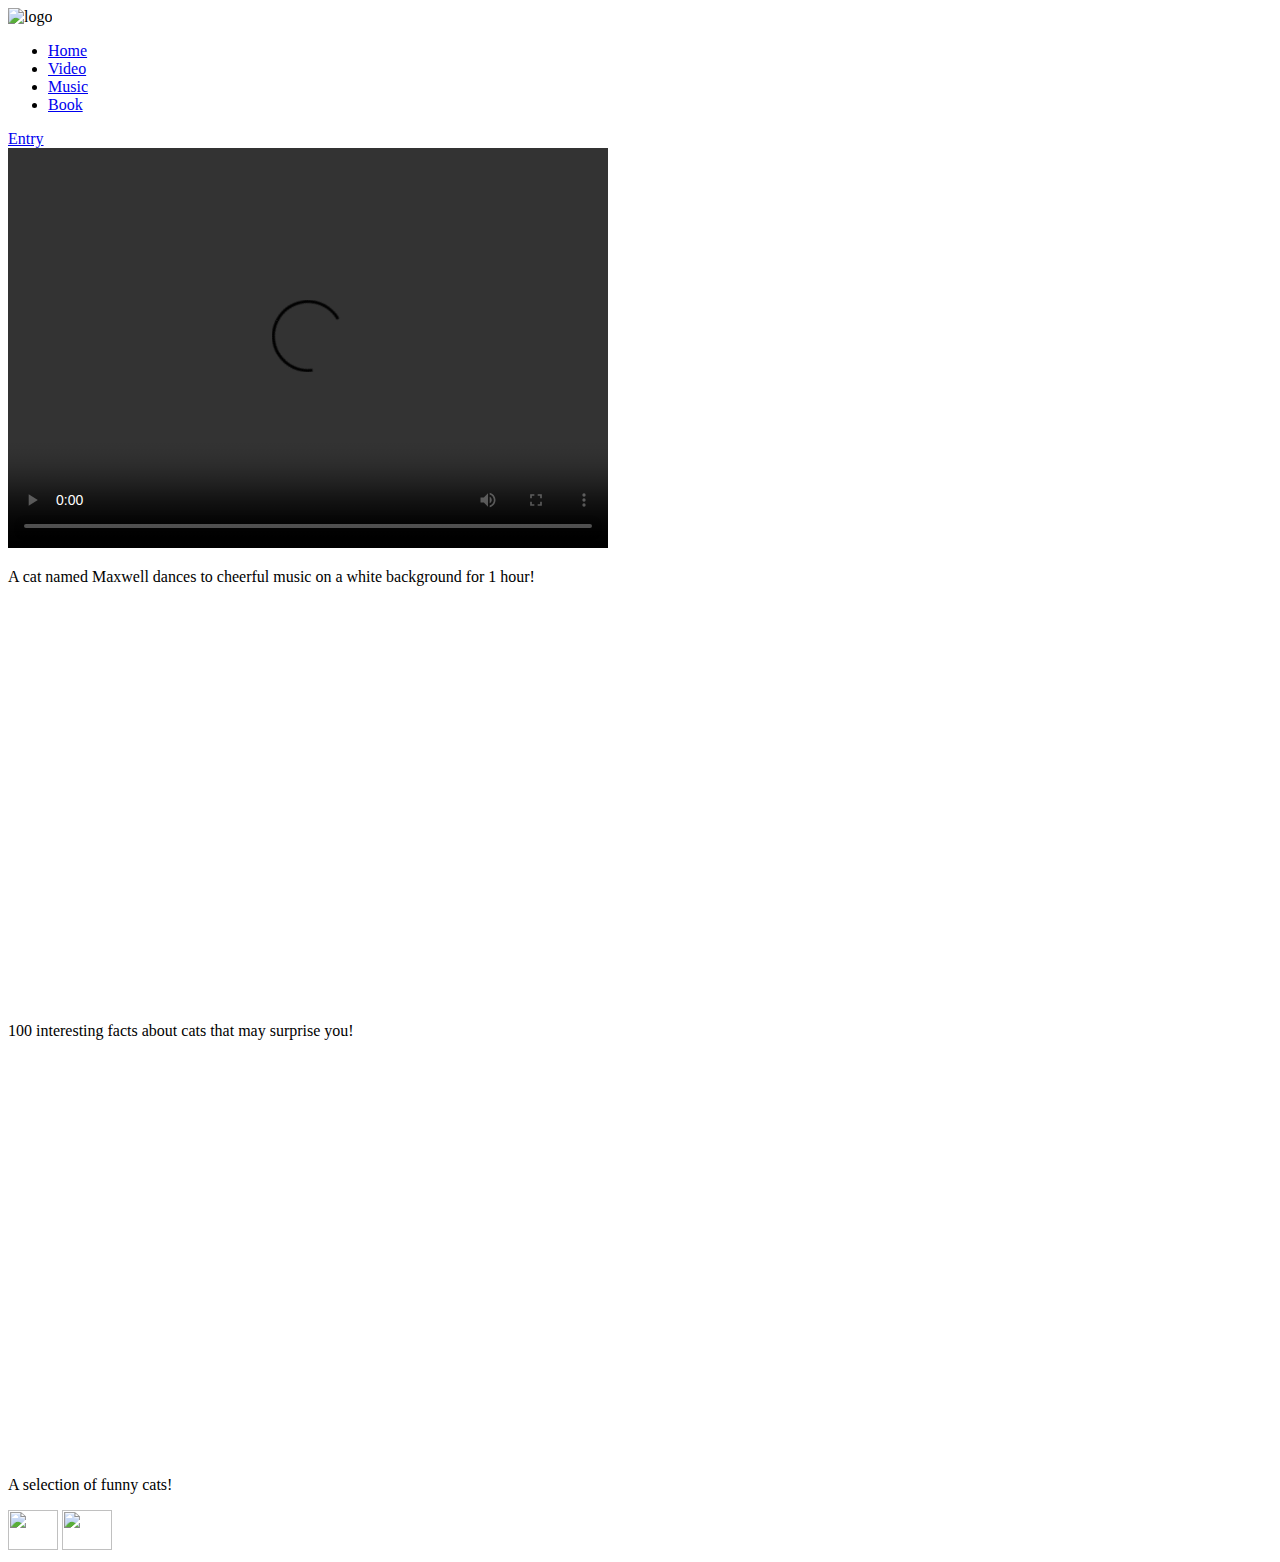
==== video.html @ 9032bfc2 "Add files via upload" ====
<!DOCTYPE html>
<html lang="en">
<head>
    <meta charset="UTF-8">
    <meta name="viewport" content="width=device-width, initial-scale=1.0">
    <link rel = "stylesheet" href = "./src/style.css">
    <title>Document</title>
</head>
<body>
    <nav class = "navbar">
        <img src = "./src/public/Logo.jpg" width = 60 height = 60 alt = "logo">
        <ul>
            <li><a href = "index.html">Home</a></li>
            <li><a href = "video.html">Video</a></li>
            <li><a href = "audio.html">Music</a></li>
            <li><a href = "book.html">Book</a></li>
        </ul>
        <div><a href = "https://ku.edu.kz">Entry</a></div>
    </nav>
    <main class = "container-video">
        <section class = video1>
            <video src = "./src/public/MAXWELL.mp4" controls width = 600 height = 400></video>
                <p>A cat named Maxwell dances to cheerful music on a white background for 1 hour!</p>
        </section>
        <section class = "video2">
            <iframe width="600" height="400" src="https://www.youtube.com/embed/5P6JohWZFQY"
            title="YouTube video player" frameborder="0" 
            allow="accelerometer; autoplay; clipboard-write; encrypted-media; gyroscope; picture-in-picture; web-share" 
            referrerpolicy="strict-origin-when-cross-origin" allowfullscreen></iframe>
            <p>100 interesting facts about cats that may surprise you!</p>
        </section>
        <section class = "video3">
            <iframe width="600" height="400" src="https://www.youtube.com/embed/av4sEcTS8QA"
            title="YouTube video player" frameborder="0" 
            allow="accelerometer; autoplay; clipboard-write; encrypted-media; gyroscope; picture-in-picture; web-share" 
            referrerpolicy="strict-origin-when-cross-origin" allowfullscreen></iframe>
            <p>A selection of funny cats!</p>
        </section>
    </main>

    <footer>
        <a href = "https://www.youtube.com/@Radiohead"><img src = "./src/public/youtube.png" width = 50 height = 40></a>
        <a href = "https://www.instagram.com/ayowddd_0"><img src = "./src/public/instagram.jpg" width = 50 height = 40></a>
    </footer>
</body>
</html>
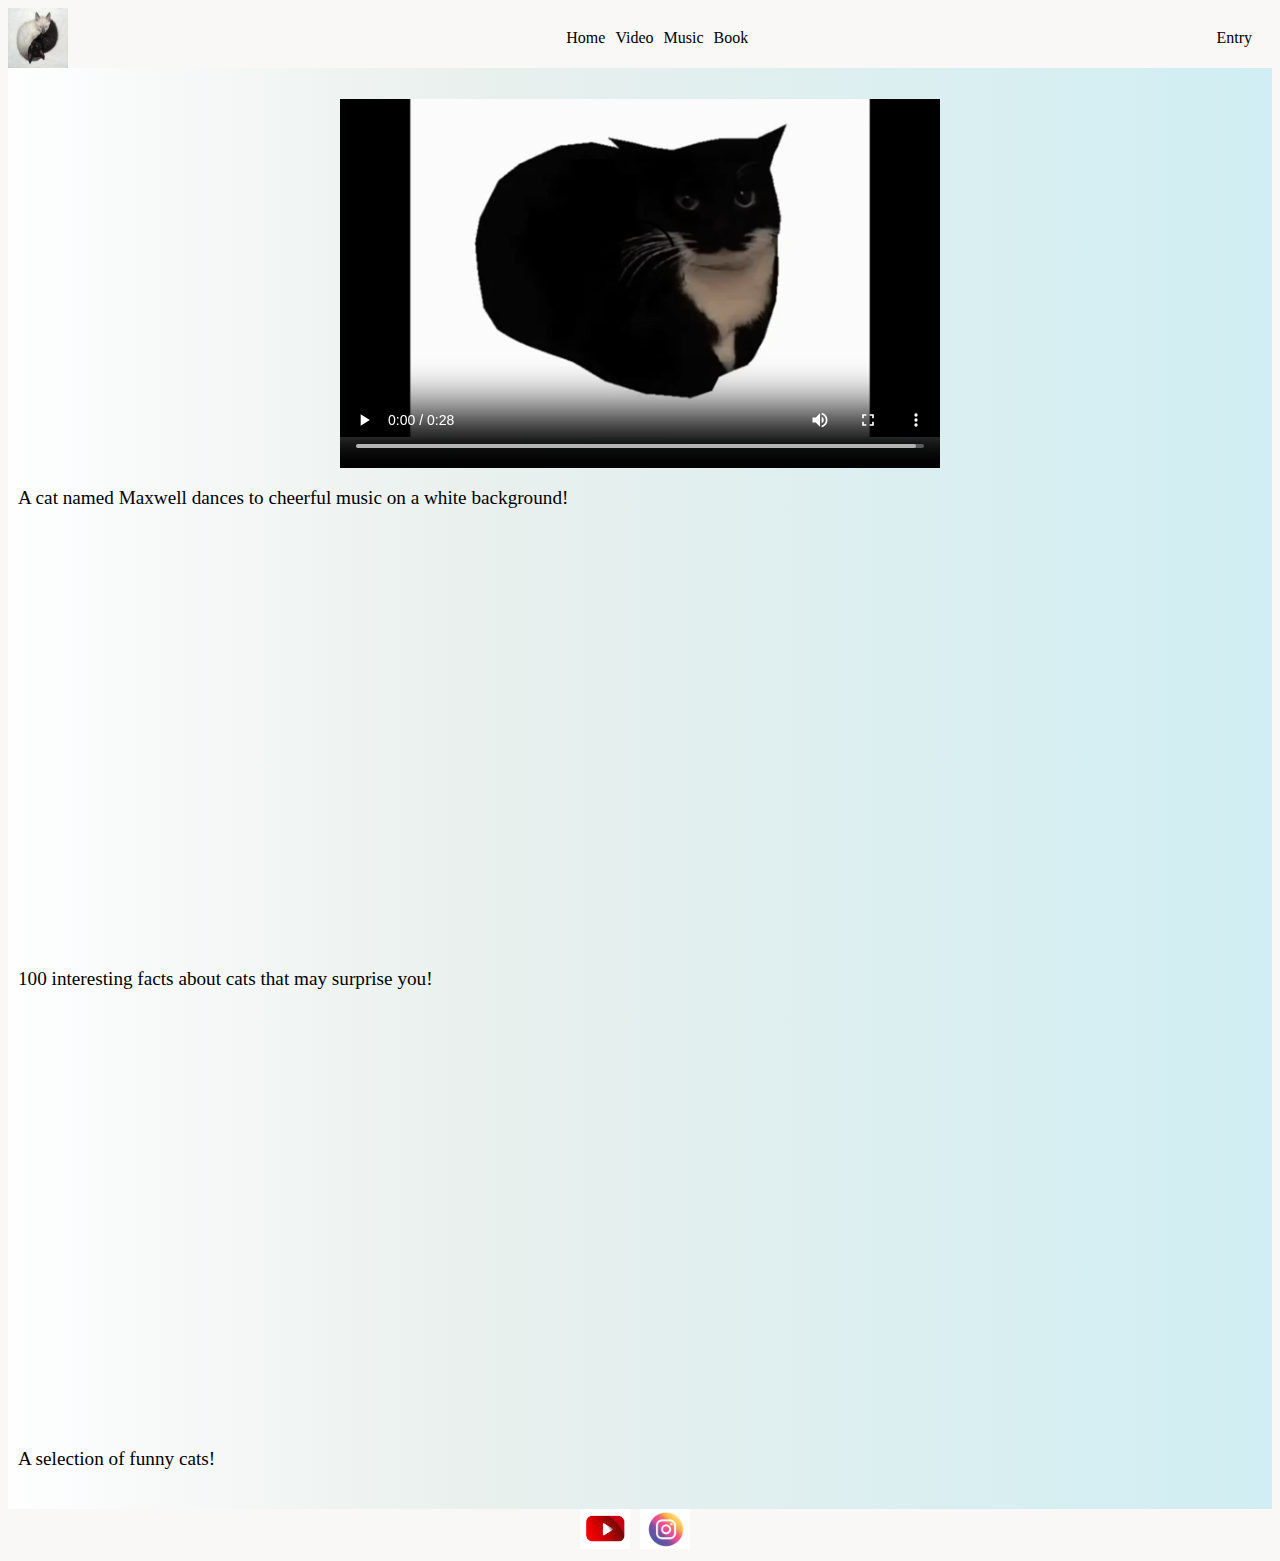
==== commit f3ed615e: "video.html" ====
--- a/video.html
+++ b/video.html
@@ -20,7 +20,7 @@
     <main class = "container-video">
         <section class = video1>
             <video src = "./src/public/MAXWELL.mp4" controls width = 600 height = 400></video>
-                <p>A cat named Maxwell dances to cheerful music on a white background for 1 hour!</p>
+                <p>A cat named Maxwell dances to cheerful music on a white background!</p>
         </section>
         <section class = "video2">
             <iframe width="600" height="400" src="https://www.youtube.com/embed/5P6JohWZFQY"
@@ -43,4 +43,4 @@
         <a href = "https://www.instagram.com/ayowddd_0"><img src = "./src/public/instagram.jpg" width = 50 height = 40></a>
     </footer>
 </body>
-</html>+</html>
--- a/src/style.css
+++ b/src/style.css
@@ -0,0 +1,285 @@
+.navbar {
+    display: flex; /* Устанавливает контейнер .navbar как flex-контейнер, 
+    позволяя его дочерним элементам располагаться в одной линии */
+    flex-direction: row; /* Располагает дочерние элементы .navbar в строку (по горизонтали) */
+    justify-content: space-between; /* Распределяет дочерние элементы .navbar равномерно, 
+    с максимальным пространством между ними */
+    background-color: #faf7f7; /* Устанавливает фоновый цвет для .navbar */
+}
+
+.navbar ul {
+    display: flex; /* Устанавливает контейнер ul как flex-контейнер для его дочерних элементов (li) */
+    flex-direction: row; /* Располагает элементы списка (li) в строку (по горизонтали) */
+    list-style: none; /* Убирает маркеры списка */
+    margin: 0; /* Убирает внешний отступ у списка */
+}
+
+.navbar ul li {
+    display: flex; /* Устанавливает каждый элемент списка (li) как flex-контейнер для его содержимого */
+    margin-right: 10px; /* Добавляет отступ справа у каждого элемента списка */
+}
+
+.navbar ul li:hover {
+    background-color: #7cc6e5; /* Изменяет фоновый цвет элемента списка при наведении курсора */
+    border-radius: 20%; /* Скругляет углы элемента списка при наведении курсора */
+}
+
+.navbar ul li a {
+    text-decoration: none; /* Убирает подчеркивание у ссылок */
+    color: black; /* Устанавливает цвет текста ссылок черным */
+    margin: auto; /* Центрирует текст внутри элемента списка */
+}
+
+.navbar div {
+    display: flex; /* Устанавливает div как flex-контейнер */
+    margin-right: 20px; /* Добавляет отступ справа у div */
+}
+
+.navbar div a {
+    text-decoration: none; /* Убирает подчеркивание у ссылок в div */
+    color: black; /* Устанавливает цвет текста ссылок черным */
+    margin: auto; /* Центрирует текст внутри div */
+}
+
+.navbar div:hover {
+    background-color: #7cc6e5; /* Изменяет фоновый цвет div при наведении курсора */
+    border-radius: 20%; /* Скругляет углы div при наведении курсора */
+}
+
+/* Контейнер с элементами, использующий Flexbox для адаптивного размещения */
+.container {
+    display: flex;
+    flex-direction: row;
+    flex-wrap: wrap; /* Элементы переносятся на новую строку при нехватке места */
+}
+
+/* Элементы с классами .person и .interests занимают 25% ширины контейнера и центрируются */
+.person, .interests {
+    width: 25%;
+    margin: auto;
+}
+
+/* Стили для изображений внутри контейнера */
+.container img {
+    border-radius: 10%; /* Скругленные углы изображения */
+    box-shadow: 10px 10px 5px gray; /* Добавление тени с серым цветом */
+    width: 50%; /* Ширина изображения составляет 50% от ширины родительского элемента */
+    height: auto; /* Автоматическое подстраивание высоты для сохранения пропорций */
+}
+
+/* Эффект при наведении на изображение */
+.container img:hover {
+    transform: scale(1.1); /* Увеличение изображения на 10% */
+    transition: 0.5s ease; /* Плавный переход за 0.5 секунды */
+    box-shadow: 10px 10px 5px #7cc6e5; /* Изменение цвета тени на синий */
+}
+
+/* Фон для всей страницы */
+body {
+    background-color: #faf7f7; /* Светло-серый фон */
+}
+
+/* Фон для основного содержимого страницы */
+main {
+    background: linear-gradient(90deg, rgba(254,254,255,1) 0%, rgba(226,237,233,0.72) 37%, rgba(208,238,243,1) 100%);
+    /* Градиентный фон, плавно переходящий от светлого к более темному оттенку */
+}
+
+/* Стили для текста в параграфах */
+p {
+    text-align: justify; /* Выравнивание текста по ширине */
+    font-size: 1.2rem; /* Увеличенный размер шрифта */
+    font-weight: normal; /* Обычный вес шрифта */
+    margin-right: 20px;
+    margin-left: 10px; /* Отступы по бокам */
+}
+
+/* Эффект при наведении на параграф */
+p:hover {
+    background-color: #7cc6e5; /* Синий фон при наведении */
+}
+
+/* Секции внутри контейнера */
+.container section {
+    width: 100%; /* Секция занимает всю ширину контейнера */
+    margin: auto; /* Центрирование секции */
+}
+
+.container-video {
+    display: flex;
+    flex-direction: column; /* Контейнер для видео, элементы располагаются вертикально */
+}
+
+.video1, .video2, .video3 {
+    margin-bottom: 20px; /* Отступ снизу для каждого видео-блока */
+    flex-direction: column; /* Внутренние элементы располагаются вертикально */
+    display: flex; /* Применение Flexbox для управления содержимым */
+}
+
+.video1 video {
+    margin: auto; /* Центрирование видео по горизонтали */
+}
+
+.video2 iframe {
+    margin: auto; /* Центрирование iframe по горизонтали */
+}
+
+.video3 iframe {
+    margin: auto; /* Центрирование iframe по горизонтали */
+}
+
+.container-audio {
+    display: flex;
+    flex-direction: column; /* Контейнер для аудио, элементы располагаются вертикально */
+}
+
+.audio1, .audio2, .audio3 {
+    display: flex;
+    flex-direction: column; /* Внутренние элементы располагаются вертикально */
+    margin-top: 20px; /* Отступ сверху для каждого аудио-блока */
+}
+
+.audio1 audio, .audio2 audio, .audio3 audio {
+    width: 60%; /* Аудиоплееры занимают 60% ширины контейнера */
+    margin: auto; /* Центрирование аудиоплееров по горизонтали */
+}
+
+.audio1 img, .audio2 img, .audio3 img {
+    margin: auto; /* Центрирование изображений */
+    border-radius: 10%; /* Скругление углов изображений */
+    box-shadow: 5px 5px 5px #7cc6e5; /* Добавление синеватой тени к изображениям */
+}
+
+.container-book {
+    display: flex;
+    flex-direction: column; /* Контейнер для книг, элементы располагаются вертикально */
+}
+
+.book1, .book2, .book3 {
+    display: flex;
+    flex-direction: column; /* Внутренние элементы располагаются вертикально */
+    margin-top: 20px; /* Отступ сверху для каждого книжного блока */
+}
+
+.book1 img, .book2 img, .book3 img {
+    margin: auto; /* Центрирование изображений */
+    border-radius: 10%; /* Скругление углов изображений */
+    box-shadow: 5px 5px 5px #7cc6e5; /* Добавление синеватой тени к изображениям */
+    margin-bottom: 10px; /* Отступ снизу для изображений */
+}
+
+.book1 a, .book2 a, .book3 a {
+    margin: auto; /* Центрирование ссылок */
+    text-decoration: none; /* Убираем подчеркивание у ссылок */
+    color: black; /* Цвет текста ссылок черный */
+    font-size: 1.2rem; /* Увеличенный размер шрифта для ссылок */
+} 
+
+.book1 img:hover, .book2 img:hover, .book3 img:hover {
+    box-shadow: 5px 5px 5px greenyellow; /* Изменение тени на зеленовато-желтую при наведении на изображение */
+}
+
+.book1 a:hover, .book2 a:hover, .book3 a:hover {
+    background-color: #7cc6e5; /* Изменение фона ссылки на синий при наведении */
+    transition: 0.7s ease; /* Плавный переход фона за 0.7 секунды */
+}
+
+footer {
+    display: flex;
+    flex-direction: row; /* Элементы внутри футера располагаются горизонтально */
+    justify-content: center; /* Центрирование содержимого футера */
+}
+
+footer a {
+    margin-right: 10px; /* Отступ справа у ссылок в футере */
+}
+
+
+@media (max-width: 700px) {
+    /* При ширине экрана до 700px */
+    
+    .container {
+        display: flex;
+        flex-direction: column; /* Переключение на вертикальный макет */
+    }
+    
+    .person {
+        display: flex;
+        flex-direction: column; /* Внутренние элементы располагаются вертикально */
+        flex-wrap: wrap; /* Перенос элементов на новую строку при необходимости */
+        width: 100%; /* Элемент занимает всю ширину контейнера */
+        margin: 0; /* Убираем отступы */
+    }
+
+    .person p {
+        margin-top: 5px; /* Отступ сверху для параграфов */
+        margin-bottom: 10px; /* Отступ снизу для параграфов */
+    }
+    
+    .container img {
+        margin-top: 20px; /* Отступ сверху для изображений */
+        border-radius: 10%; /* Скругление углов изображений */
+        box-shadow: 5px 5px 5px gray; /* Тень для изображений */
+        width: 95%; /* Изображение занимает 95% ширины контейнера */
+        height: auto; /* Высота автоматически подстраивается под ширину */
+        margin: auto; /* Центрирование изображения по горизонтали */
+    }
+    
+    .container img:hover {
+        transform: scale(1.03); /* Легкое увеличение изображения при наведении */
+        transition: 0.5s ease; /* Плавный переход увеличения за 0.5 секунды */
+        box-shadow: 5px 5px 5px #7cc6e5; /* Изменение тени при наведении */
+    }
+
+    .interests {
+        display: flex;
+        flex-direction: column; /* Внутренние элементы располагаются вертикально */
+        flex-wrap: wrap; /* Перенос элементов на новую строку при необходимости */
+        width: 100%; /* Элемент занимает всю ширину контейнера */
+        margin: 0; /* Убираем отступы */
+    }
+
+    .interests p {
+        margin-top: 10px; /* Отступ сверху для параграфов */
+        margin-bottom: 0; /* Убираем отступ снизу */
+    }
+
+    h2 {
+        margin: 10px; /* Отступы вокруг заголовка */
+        text-align: center; /* Выравнивание заголовка по центру */
+    }
+
+    .video1 video {
+        margin-top: 20px; /* Отступ сверху для видео */
+        width: 95%; /* Видео занимает 95% ширины контейнера */
+        height: auto; /* Высота автоматически подстраивается под ширину */
+    }
+    
+    .video2 iframe {
+        width: 95%; /* Iframe занимает 95% ширины контейнера */
+        height: 320px; /* Высота Iframe фиксирована */
+    }
+    
+    .video3 iframe {
+        width: 95%; /* Iframe занимает 95% ширины контейнера */
+        height: 320px; /* Высота Iframe фиксирована */
+    }
+
+    .book1 img, .book2 img, .book3 img {
+        width: 95%; /* Изображения книг занимают 95% ширины контейнера */
+        height: auto; /* Высота автоматически подстраивается под ширину */
+    }
+}
+
+@media (min-width: 700px) and (max-width: 900px) {
+    /* При ширине экрана от 700px до 900px */
+    
+    .container img {
+        margin-top: 20px; /* Отступ сверху для изображений */
+        border-radius: 10%; /* Скругление углов изображений */
+        box-shadow: 5px 5px 5px gray; /* Тень для изображений */
+        width: 222px; /* Ширина изображения фиксирована */
+        height: 200px; /* Высота изображения фиксирована */
+        margin: auto; /* Центрирование изображения по горизонтали */
+    }
+}
